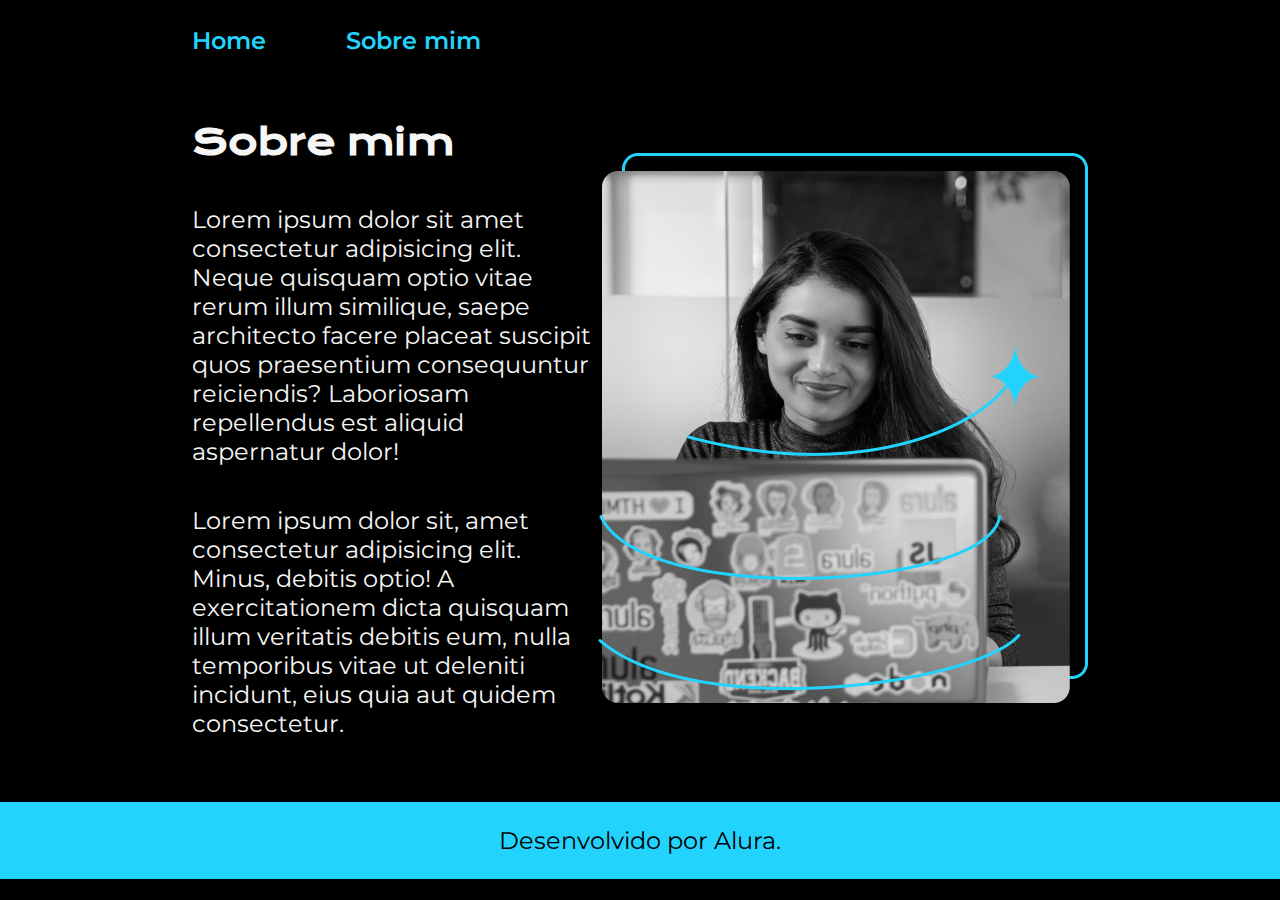
==== about.html @ 0a8bc1f3 "Projeto Final" ====
<!DOCTYPE html>
<html lang="pt">
<head>
    <meta charset="UTF-8">
    <meta name="viewport" content="width=device-width, initial-scale=1.0">
    <title>Sobre mim</title>
    <link rel="stylesheet" href="./styles/style.css">
</head>
<body>
    <header class="cabecalho">
        <nav class="cabecalho_menu">
            <a class="cabecalho_menu_link" href="./index.html">Home</a>
            <a class="cabecalho_menu_link" href="./about.html">Sobre mim</a>
        </nav>
    </header>
    <main class="apresentacao"> 
        <section class="apresentacao_conteudo">
            <h1 class="apresentacao_conteudo_titulo">Sobre mim</h1>
            <p class="apresentacao_conteudo_texto">Lorem ipsum dolor sit amet consectetur adipisicing elit. Neque quisquam optio vitae rerum illum similique, saepe architecto facere placeat suscipit quos praesentium consequuntur reiciendis? Laboriosam repellendus est aliquid aspernatur dolor!</p>
            <p class="apresentacao_conteudo_texto">Lorem ipsum dolor sit, amet consectetur adipisicing elit. Minus, debitis optio! A exercitationem dicta quisquam illum veritatis debitis eum, nulla temporibus vitae ut deleniti incidunt, eius quia aut quidem consectetur.</p>
        </section>
        <img src="./assets/Imagem.png" alt="Foto da Joana Santos Programando">
    </main>

    <footer class="rodape">
        <p>Desenvolvido por Alura.</p>
    </footer>
</body>
</html>
---- styles/style.css ----
@import url('https://fonts.googleapis.com/css2?family=Krona+One&family=Montserrat:wght@400;600&display=swap');

:root{
    --cor-primaria:#000000;
    --cor-secundaria: #f6f6f6;
    --cor-terciaria: #22d4fd;
    --cor-hover: #272727;

    --font-primaria:'Krona One', sans-serif;
    --font-secundaria:'Montserrat', sans-serif;
}

*{
    margin: 0;
    padding: 0;
}

body{
    /*height: 100vh;*/
    box-sizing: border-box;
    background-color: var(--cor-primaria);
    color: var(--cor-secundaria);
}

.cabecalho{
    padding: 2% 0% 0% 15%;
}

.cabecalho_menu{
    display: flex;
    gap: 80px;
}

.cabecalho_menu_link{
    font-family: var(--font-secundaria);
    font-size: 24px;
    font-weight: 600;
    color: var(--cor-terciaria);
    text-decoration: none;
}

.apresentacao {
    padding: 5% 15%;
    display: flex;
    align-items: center;
    justify-content: space-between;
}

.apresentacao_conteudo{
    width: 615px;
    display: flex;
    flex-direction: column;
    gap: 40px
}

.apresentacao_conteudo_titulo{
    font-size: 36px;
    font-family: var(--font-primaria);
}

.titulo-destaque{
    color: var(--cor-terciaria);
}

.apresentacao_conteudo_texto{
    font-size: 24px;
    font-family: var(--font-secundaria);
}

.apresentacao_links{
    display: flex;
    flex-direction: column;
    justify-content: space-between;
    align-items: center;
    gap: 32px;
}

.apresentacao_links_subtitulo{
    font-family: var(--font-primaria);
    font-weight: 400;
    font-size: 24px;
}

.apresentacao_links_link{
    display: flex;
    justify-content: center;
    gap: 16px;
    border: 2px solid var(--cor-terciaria);
    width: 378px;
    text-align: center;
    border-radius: 16px;
    font-size: 24px;
    font-weight: 600;
    padding: 21.5px 0;
    text-decoration: none;
    color: var(--cor-secundaria);
    font-family: var(--font-secundaria);
}

.apresentacao_links_link:hover {
    background-color: var(--cor-hover);
}

.rodape {
    padding: 24px;
    color: var(--cor-primaria);
    background-color: var(--cor-terciaria);
    text-align: center;
    font-family: var(--font-secundaria);
    font-size: 24px;
    font-weight: 400;
}
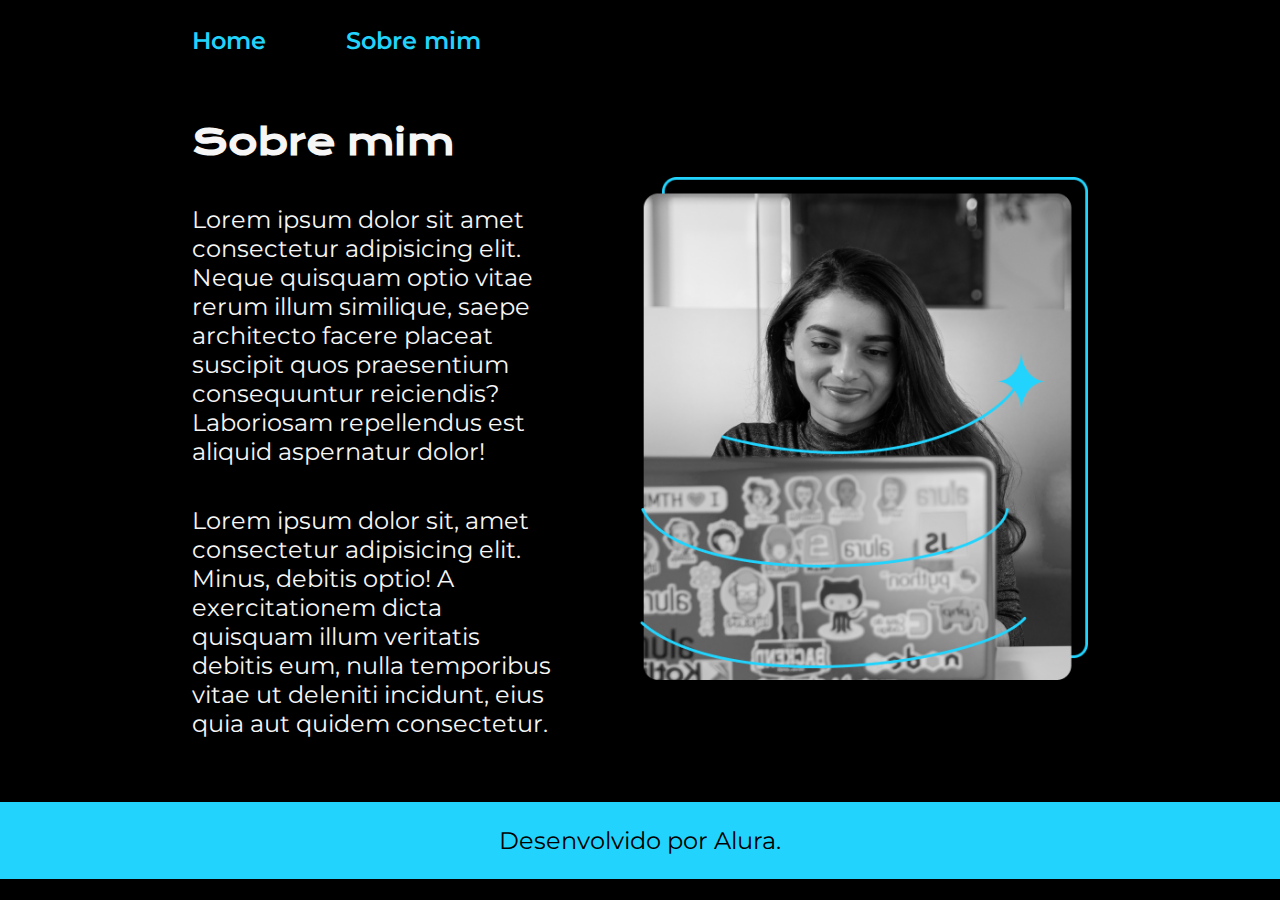
==== commit 1eca5d13: "Atualização para teste" ====
--- a/about.html
+++ b/about.html
@@ -19,7 +19,7 @@
             <p class="apresentacao_conteudo_texto">Lorem ipsum dolor sit amet consectetur adipisicing elit. Neque quisquam optio vitae rerum illum similique, saepe architecto facere placeat suscipit quos praesentium consequuntur reiciendis? Laboriosam repellendus est aliquid aspernatur dolor!</p>
             <p class="apresentacao_conteudo_texto">Lorem ipsum dolor sit, amet consectetur adipisicing elit. Minus, debitis optio! A exercitationem dicta quisquam illum veritatis debitis eum, nulla temporibus vitae ut deleniti incidunt, eius quia aut quidem consectetur.</p>
         </section>
-        <img src="./assets/Imagem.png" alt="Foto da Joana Santos Programando">
+        <img class="apresentacao_img" src="./assets/Imagem.png" alt="Foto da Joana Santos Programando">
     </main>
 
     <footer class="rodape">
--- a/styles/style.css
+++ b/styles/style.css
@@ -33,7 +33,7 @@
 
 .cabecalho_menu_link{
     font-family: var(--font-secundaria);
-    font-size: 24px;
+    font-size: 1.5rem;
     font-weight: 600;
     color: var(--cor-terciaria);
     text-decoration: none;
@@ -44,17 +44,18 @@
     display: flex;
     align-items: center;
     justify-content: space-between;
+    gap: 82px;
 }
 
 .apresentacao_conteudo{
-    width: 615px;
+    width: 50%;
     display: flex;
     flex-direction: column;
     gap: 40px
 }
 
 .apresentacao_conteudo_titulo{
-    font-size: 36px;
+    font-size: 2.25rem;
     font-family: var(--font-primaria);
 }
 
@@ -63,7 +64,7 @@
 }
 
 .apresentacao_conteudo_texto{
-    font-size: 24px;
+    font-size: 1.5rem;
     font-family: var(--font-secundaria);
 }
 
@@ -78,18 +79,18 @@
 .apresentacao_links_subtitulo{
     font-family: var(--font-primaria);
     font-weight: 400;
-    font-size: 24px;
+    font-size: 1.5rem;
 }
 
-.apresentacao_links_link{
+.apresentacao_links_navegacao{
     display: flex;
     justify-content: center;
     gap: 16px;
     border: 2px solid var(--cor-terciaria);
-    width: 378px;
+    width: 50%;
     text-align: center;
-    border-radius: 16px;
-    font-size: 24px;
+    border-radius: 8px;
+    font-size: 1.5rem;
     font-weight: 600;
     padding: 21.5px 0;
     text-decoration: none;
@@ -101,12 +102,36 @@
     background-color: var(--cor-hover);
 }
 
+.apresentacao_img{
+    width: 50%;
+}
+
 .rodape {
     padding: 24px;
     color: var(--cor-primaria);
     background-color: var(--cor-terciaria);
     text-align: center;
     font-family: var(--font-secundaria);
-    font-size: 24px;
+    font-size: 1.5rem;
     font-weight: 400;
+}
+
+@media (max-width: 1200px) {
+    .cabecalho{
+        padding: 10%;
+    }
+
+    .cabecalho_menu{
+        justify-content: center;
+    }
+
+    .apresentacao{
+        flex-direction: column-reverse;
+        padding: 5%;
+    }
+
+    .apresentacao_conteudo{
+        width: auto;
+    }
+
 }